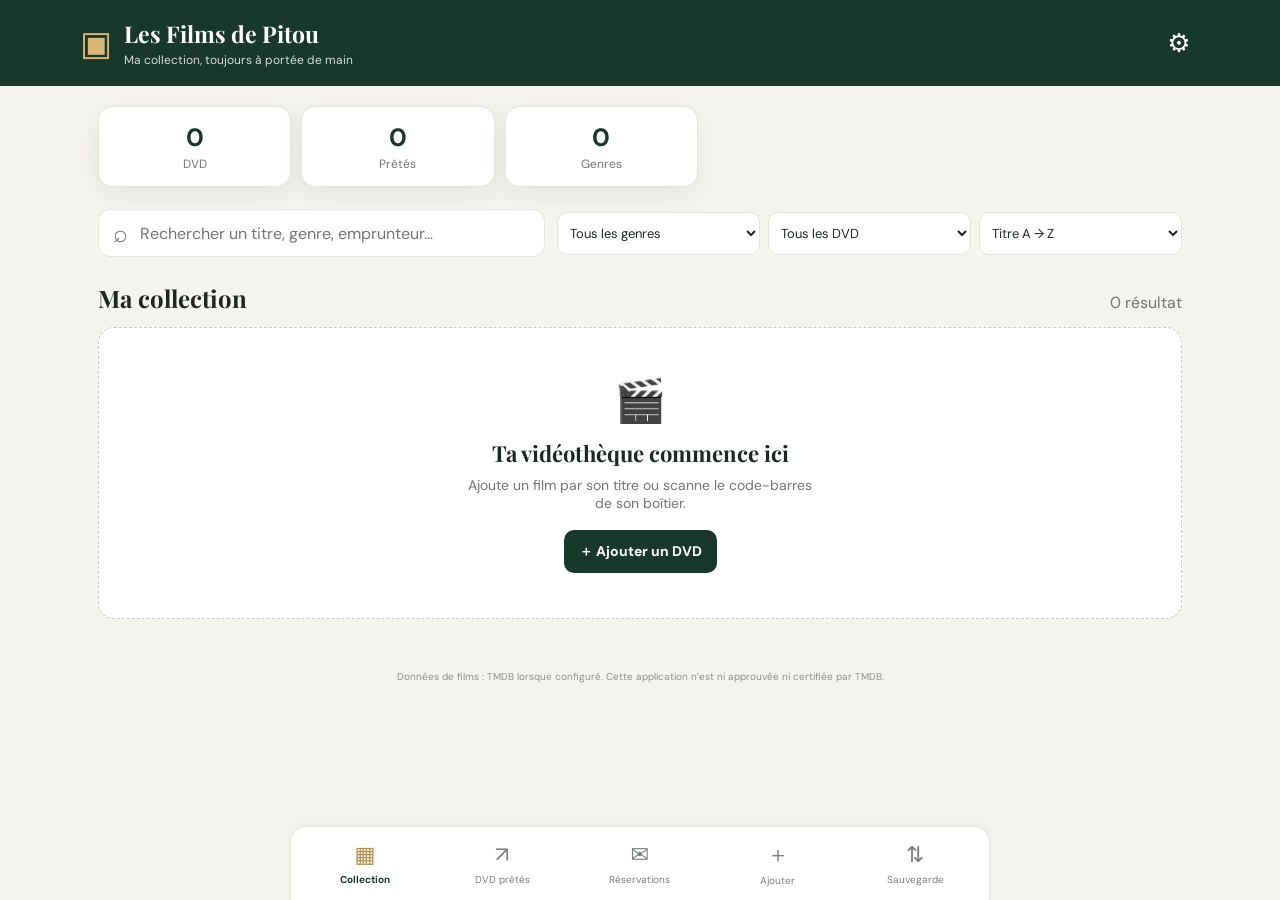
==== index.html @ a5bf0a29 "Update version numbers for CSS and JS files" ====
<!doctype html>
<html lang="fr">
<head>
  <meta charset="utf-8">
  <meta name="viewport" content="width=device-width, initial-scale=1, viewport-fit=cover">
  <meta name="theme-color" content="#18382c">
  <meta name="description" content="Ma vidéothèque DVD personnelle">
  <link rel="manifest" href="manifest.json?v=7">
  <link rel="icon" href="icon.svg" type="image/svg+xml">
  <link rel="stylesheet" href="styles.css?v=9">
  <title>Les Films de Pitou</title>
</head>
<body>
<header class="topbar">
  <div class="brand"><span class="brand-icon">▣</span><div><h1>Les Films de Pitou</h1><p>Ma collection, toujours à portée de main</p></div></div>
  <button id="settingsBtn" class="icon-button" aria-label="Paramètres" title="Paramètres">⚙</button>
</header>
<main>
  <section id="collectionArea">
   <section class="stats" aria-label="Résumé de la collection">
    <div><strong id="totalCount">0</strong><span>DVD</span></div>
    <div><strong id="loanCount">0</strong><span>Prêtés</span></div>
    <div><strong id="genreCount">0</strong><span>Genres</span></div>
  </section>
  <section class="toolbar">
    <label class="searchbox"><span>⌕</span><input id="searchInput" type="search" placeholder="Rechercher un titre, genre, emprunteur…" autocomplete="off"></label>
    <div class="filters">
      <select id="genreFilter" aria-label="Filtrer par genre"><option value="">Tous les genres</option></select>
      <select id="statusFilter" aria-label="Filtrer par disponibilité">
        <option value="all">Tous les DVD</option><option value="available">Disponibles</option><option value="loaned">Prêtés</option>
      </select>
      <select id="sortSelect" aria-label="Trier les DVD">
        <option value="title">Titre A → Z</option><option value="year-desc">Année récente</option><option value="year-asc">Année ancienne</option><option value="added-desc">Ajout récent</option>
      </select>
    </div>
  </section>
  <div class="section-heading"><h2>Ma collection</h2><span id="resultCount" class="muted">0 résultat</span></div>
  <section id="movieGrid" class="movie-grid" aria-live="polite"></section>
  <div id="emptyState" class="empty-state"><div class="empty-icon">🎬</div><h3>Ta vidéothèque commence ici</h3><p>Ajoute un film par son titre ou scanne le code-barres de son boîtier.</p><button class="primary" id="emptyAddBtn">＋ Ajouter un DVD</button></div>
  </section>
  <section id="reservationArea" class="hidden" aria-label="Réservations">
    <div class="section-heading"><h2>Réservations</h2></div>
    <p class="muted small">Espace administrateur privé. Les demandes proviennent de la page familiale.</p>
    <div id="reservationConfig" class="reservation-panel hidden"><p>Configure d’abord la clé publique Supabase dans ⚙ Paramètres.</p><button id="reservationSettings" class="secondary">Ouvrir les paramètres</button></div>
    <form id="reservationLogin" class="reservation-panel hidden"><h3>Connexion administrateur</h3><label>Adresse e-mail<input id="adminEmail" type="email" required autocomplete="username" value="pplace@hotmail.fr"></label><label>Mot de passe<input id="adminPassword" type="password" required autocomplete="current-password"></label><button type="submit" class="primary">Se connecter</button></form>
    <div id="reservationDashboard" class="hidden"><div class="reservation-controls"><button id="reservationRefresh" class="secondary">↻ Actualiser</button><button id="syncTestMovie" class="secondary">↑ Envoyer DVD TEST</button><button id="reservationLogout" class="secondary">Se déconnecter</button></div><div id="reservationList" class="reservation-list"></div></div>
    <p id="reservationMessage" class="form-message" role="status"></p>
  </section>
</main>
<nav class="bottom-nav">
  <button id="navCollection" class="nav-item active"><span>▦</span>Collection</button>
  <button id="navLoans" class="nav-item"><span>↗</span>DVD prêtés</button>
  <button id="navReservations" class="nav-item"><span>✉</span>Réservations</button>
   <button id="navAdd" class="nav-item"><span>＋</span>Ajouter</button>
  <button id="navBackup" class="nav-item"><span>⇅</span>Sauvegarde</button>
</nav>

<dialog id="movieDialog">
  <form id="movieForm" method="dialog">
    <div class="dialog-head"><div><p class="eyebrow" id="formEyebrow">NOUVEAU DVD</p><h2 id="formTitle">Ajouter un film</h2></div><button type="button" class="icon-button close-dialog" aria-label="Fermer">×</button></div>
    <input type="hidden" id="movieId">
    <input type="hidden" id="movieOverview">
    <div class="form-grid">
      <label class="full">Titre *<input id="movieTitle" required maxlength="180" placeholder="Titre du film"></label>
      <label>Année<input id="movieYear" type="number" min="1888" max="2100" placeholder="2001"></label>
      <label>Réalisateur<input id="movieDirector" maxlength="180" placeholder="Réalisateur"></label>
      <label class="full">Genres (séparés par des virgules)<input id="movieGenres" placeholder="Action, Aventure, Historique"></label>
      <label class="full">Code-barres (EAN)<div class="inline-field"><input id="movieBarcode" inputmode="numeric" placeholder="Numéro du code-barres"><button type="button" id="scanFromForm" class="secondary">▥ Scanner</button></div></label>
      <label class="full">Affiche (URL)<input id="moviePoster" type="url" placeholder="Renseignée automatiquement si disponible"></label>
      <label class="full">Notes<textarea id="movieNotes" rows="2" placeholder="Édition, langue, emplacement…"></textarea></label>
    </div>
    <section class="loan-editor">
      <label class="checkline"><input id="movieLoaned" type="checkbox"> DVD prêté à quelqu’un</label>
      <div id="loanFields" class="form-grid hidden">
        <label>Prénom de l’emprunteur<input id="borrowerFirst" maxlength="100" placeholder="Prénom"></label>
        <label>Nom de l’emprunteur<input id="borrowerLast" maxlength="100" placeholder="Nom"></label>
        <label class="full">Date du prêt<input id="loanDate" type="date"></label>
      </div>
    </section>
    <div class="dialog-actions"><button type="button" class="secondary close-dialog">Annuler</button><button type="submit" class="primary">Enregistrer le DVD</button></div>
    <p id="formMessage" class="form-message" role="status"></p>
  </form>
</dialog>

<dialog id="searchDialog">
  <form id="searchForm" method="dialog">
    <div class="dialog-head"><div><p class="eyebrow">BASE DE DONNÉES CINÉMA</p><h2>Rechercher un film</h2></div><button type="button" class="icon-button close-dialog" aria-label="Fermer">×</button></div>
    <p class="muted small">Recherche les titres et affiches dans TMDB. La clé API se configure dans ⚙ Paramètres.</p>
    <label class="full">Titre du film<div class="inline-field"><input id="tmdbQuery" placeholder="Ex. Le Seigneur des anneaux" required><button class="primary" type="submit">Chercher</button></div></label>
    <div class="dialog-actions add-manual-actions"><button type="button" id="manualAddBtn" class="secondary">Saisir un film manuellement</button><button type="button" id="scanAddBtn" class="secondary">▥ Scanner un code-barres</button></div>
    <div id="tmdbResults" class="tmdb-results"></div>
    <p id="tmdbMessage" class="form-message" role="status"></p>
  </form>
</dialog>

<dialog id="scanDialog">
  <div class="dialog-head"><div><p class="eyebrow">AJOUT RAPIDE</p><h2>Scanner un code-barres</h2></div><button type="button" class="icon-button close-dialog" aria-label="Fermer">×</button></div>
  <p class="muted small">Autorise l’accès à la caméra et vise le code-barres EAN au dos du boîtier. Si le scan ne fonctionne pas, saisis le numéro manuellement.</p>
  <video id="scanVideo" playsinline muted></video>
  <p id="scanStatus" class="form-message" role="status">Préparation de la caméra…</p>
  <label>Code-barres saisi manuellement<input id="manualBarcode" inputmode="numeric" placeholder="Ex. 505058..." autocomplete="off"></label>
  <div class="dialog-actions"><button id="useManualBarcode" type="button" class="secondary">Utiliser ce numéro</button><button id="stopScan" type="button" class="primary">Fermer le scanner</button></div>
</dialog>

<dialog id="detailsDialog">
  <div id="detailsContent"></div>
</dialog>

<dialog id="settingsDialog">
  <form id="settingsForm" method="dialog">
    <div class="dialog-head"><div><p class="eyebrow">PERSONNALISATION</p><h2>Paramètres</h2></div><button type="button" class="icon-button close-dialog" aria-label="Fermer">×</button></div>
    <p>La collection est stockée dans ce navigateur sur ce téléphone. Exporte régulièrement une sauvegarde JSON.</p>
    <label>Clé API TMDB <input id="tmdbKey" type="password" autocomplete="off" placeholder="Clé API v3 (authentification)"></label>
    <p class="muted small">Obtiens une clé gratuite depuis ton compte TMDB, dans les paramètres API. Elle est enregistrée uniquement dans le stockage local de ce navigateur.</p>
    <label>Nom affiché de la collection<input id="collectionName" maxlength="80" placeholder="Les Films de Pitou"></label>
     <label>Clé publique Supabase (sb_publishable_)<input id="supabasePublicKey" type="password" autocomplete="off" placeholder="sb_publishable_..."></label>
     <p class="muted small">Ne colle jamais de clé secrète ou service_role ici. La clé publique est enregistrée sur cet appareil.</p>
    <div class="dialog-actions"><button type="button" class="secondary close-dialog">Fermer</button><button type="submit" class="primary">Enregistrer</button></div>
    <p class="muted tiny">Les affiches et informations TMDB restent soumises aux conditions de TMDB. Voir le fichier README inclus.</p>
  </form>
</dialog>

<dialog id="backupDialog">
  <div class="dialog-head"><div><p class="eyebrow">TES DONNÉES</p><h2>Sauvegarde & restauration</h2></div><button type="button" class="icon-button close-dialog" aria-label="Fermer">×</button></div>
  <p>La sauvegarde contient les titres, genres, codes-barres, informations de prêts et historique. Les images d’affiche sont référencées par URL, elles ne sont pas intégrées au fichier.</p>
  <div class="backup-actions"><button id="exportBtn" class="primary">⇩ Exporter ma collection (.json)</button><label class="secondary file-button">⇧ Restaurer depuis un fichier<input type="file" id="importFile" accept=".json,application/json"></label></div>
  <p id="backupMessage" class="form-message" role="status"></p>
  <p class="muted small">Conseil : conserve une copie sur ton ordinateur ou dans un espace de stockage sûr. Une restauration remplace la collection actuellement présente sur ce téléphone.</p>
</dialog>

<div id="toast" class="toast" role="status" aria-live="polite"></div>
<footer class="attribution">Données de films : TMDB lorsque configuré. Cette application n’est ni approuvée ni certifiée par TMDB.</footer>
<script src="app.js?v=9"></script>
</body>
</html>
---- styles.css ----
@import url('https://fonts.googleapis.com/css2?family=DM+Sans:wght@400;500;600;700&family=Playfair+Display:wght@600;700&display=swap');
:root{--green:#18382c;--green2:#27533f;--gold:#d9b777;--bg:#f5f4ef;--paper:#fff;--ink:#1e2822;--muted:#707870;--line:#e5e5dc;--danger:#9d3434;--shadow:0 8px 30px #17291d12}
*{box-sizing:border-box}body{margin:0;background:var(--bg);color:var(--ink);font-family:"DM Sans",system-ui,sans-serif;padding-bottom:88px}button,input,select,textarea{font:inherit}button{cursor:pointer}button:focus-visible,input:focus-visible,select:focus-visible,textarea:focus-visible{outline:3px solid #d9b77788;outline-offset:2px}.topbar{background:var(--green);color:white;padding:18px max(18px,calc((100vw - 1120px)/2));display:flex;align-items:center;justify-content:space-between;gap:16px}.brand{display:flex;align-items:center;gap:12px}.brand-icon{font-size:34px;color:var(--gold)}h1,h2,h3,p{margin-top:0}.brand h1{font:700 23px "Playfair Display",Georgia,serif;margin:0}.brand p{font-size:12px;margin:3px 0 0;color:#d5dfd8}.icon-button{border:0;background:transparent;color:inherit;font-size:26px;line-height:1;border-radius:50%;width:42px;height:42px;display:grid;place-items:center}.icon-button:hover{background:#ffffff18}main{max-width:1120px;margin:auto;padding:20px 18px 35px}.stats{display:grid;grid-template-columns:repeat(3,1fr);gap:10px;margin-bottom:22px}.stats div{background:var(--paper);border:1px solid var(--line);border-radius:14px;padding:14px;text-align:center;box-shadow:var(--shadow)}.stats strong{display:block;font-size:25px;color:var(--green)}.stats span{display:block;font-size:12px;color:var(--muted);margin-top:2px}.toolbar{display:grid;gap:12px}.searchbox{display:flex;align-items:center;gap:10px;background:white;border:1px solid var(--line);border-radius:12px;padding:0 14px;height:48px}.searchbox span{font-size:25px;color:var(--muted)}.searchbox input{border:0;outline:none;min-width:0;width:100%;background:transparent}.filters{display:grid;grid-template-columns:1fr 1fr 1fr;gap:8px}.filters select{min-width:0;width:100%;border:1px solid var(--line);border-radius:10px;padding:11px 8px;background:white;color:var(--ink);font-size:13px}.section-heading{display:flex;justify-content:space-between;align-items:baseline;margin:25px 0 13px}.section-heading h2{font:700 24px "Playfair Display",Georgia,serif;margin:0}.muted{color:var(--muted)}.small{font-size:13px;line-height:1.5}.tiny{font-size:11px;line-height:1.5}.movie-grid{display:grid;grid-template-columns:repeat(2,minmax(0,1fr));gap:15px}.movie-card{background:var(--paper);border:1px solid var(--line);border-radius:13px;overflow:hidden;box-shadow:var(--shadow);min-width:0;cursor:pointer;position:relative}.poster-wrap{position:relative;background:#e6e7df;aspect-ratio:2/3;overflow:hidden}.poster{width:100%;height:100%;object-fit:cover;display:block}.poster-placeholder{width:100%;height:100%;display:grid;place-items:center;color:#657166;font-size:42px;background:linear-gradient(135deg,#e8e8df,#d8dfd7)}.loan-badge{position:absolute;top:8px;left:8px;background:#fff3d9;color:#6f4d10;border-radius:20px;padding:5px 8px;font-size:10px;font-weight:700;box-shadow:0 2px 8px #0002}.card-body{padding:10px}.card-title{font-size:14px;font-weight:700;line-height:1.35;margin:0 0 5px;overflow-wrap:anywhere}.card-meta{font-size:11px;color:var(--muted);line-height:1.4}.card-genres{display:flex;flex-wrap:wrap;gap:4px;margin-top:8px}.chip{font-size:10px;border-radius:20px;background:#edf1eb;color:#355542;padding:4px 7px}.empty-state{display:none;text-align:center;padding:45px 18px;background:white;border:1px dashed #c8cec3;border-radius:16px}.empty-state.visible{display:block}.empty-icon{font-size:42px;margin-bottom:10px}.empty-state h3{font:700 22px "Playfair Display",Georgia,serif;margin-bottom:8px}.empty-state p{font-size:14px;color:var(--muted);max-width:360px;margin:0 auto 18px}.primary,.secondary,.danger-button{border:0;border-radius:10px;padding:12px 15px;font-weight:700;font-size:14px;display:inline-flex;justify-content:center;align-items:center;gap:8px}.primary{background:var(--green);color:white}.primary:hover{background:var(--green2)}.secondary{background:#edf0ea;color:var(--green);border:1px solid #dce2d8}.danger-button{background:#f8e9e7;color:var(--danger)}.bottom-nav{position:fixed;z-index:5;bottom:0;left:0;right:0;display:grid;grid-template-columns:repeat(4,1fr);background:#fff;border-top:1px solid var(--line);padding:8px 5px calc(8px + env(safe-area-inset-bottom));box-shadow:0 -5px 20px #17291d0a}.nav-item{border:0;background:transparent;color:#798078;font-size:10px;display:flex;flex-direction:column;align-items:center;gap:4px;padding:5px 2px}.nav-item span{font-size:22px}.nav-item.active{color:var(--green);font-weight:700}.nav-item.active span{color:#b48c44}dialog{border:0;border-radius:18px;padding:22px;width:min(620px,calc(100% - 24px));max-height:min(88vh,900px);overflow:auto;box-shadow:0 20px 80px #0003;color:var(--ink)}dialog::backdrop{background:#101b15a8;backdrop-filter:blur(3px)}dialog form{margin:0}.dialog-head{display:flex;justify-content:space-between;align-items:center;gap:15px;margin-bottom:18px}.dialog-head h2{font:700 25px "Playfair Display",Georgia,serif;margin:0}.eyebrow{font-size:10px;font-weight:700;letter-spacing:1.4px;color:#9a7940;margin:0 0 4px}.close-dialog{color:var(--muted);flex-shrink:0}.form-grid{display:grid;grid-template-columns:1fr 1fr;gap:13px}.form-grid label,.full,dialog form>label{display:block;font-size:12px;font-weight:700;color:#465249;min-width:0}.form-grid label input,.form-grid label textarea,.form-grid label select,dialog form>label>input,dialog form>label input,dialog form>label textarea{display:block;margin-top:6px;width:100%;border:1px solid #dce0d8;border-radius:9px;padding:11px;background:#fff;color:var(--ink);font-size:14px;font-weight:400}.form-grid .full{grid-column:1/-1}.inline-field{display:flex;gap:8px;align-items:stretch;margin-top:6px}.inline-field input{margin-top:0!important;min-width:0;flex:1}.inline-field button{white-space:nowrap}.loan-editor{margin-top:17px;padding:14px;background:#f6f7f2;border-radius:12px}.checkline{display:flex;align-items:center;gap:9px;font-weight:700;font-size:13px}.checkline input{width:18px;height:18px;accent-color:var(--green)}.loan-editor .form-grid{margin-top:14px}.hidden{display:none!important}.dialog-actions{display:flex;justify-content:flex-end;gap:9px;margin-top:20px;flex-wrap:wrap}.form-message{font-size:13px;color:var(--green);margin:12px 0 0;line-height:1.45}.tmdb-results{display:grid;gap:10px;margin-top:18px}.tmdb-result{display:grid;grid-template-columns:58px 1fr auto;gap:12px;align-items:center;border:1px solid var(--line);padding:9px;border-radius:11px}.tmdb-result img{width:58px;height:85px;object-fit:cover;border-radius:5px;background:#eee}.tmdb-result h3{font-size:14px;margin:0 0 4px}.tmdb-result p{font-size:12px;color:var(--muted);margin:0;line-height:1.4}.tmdb-result button{padding:9px;font-size:12px}.backup-actions{display:grid;gap:10px;margin:18px 0}.file-button{position:relative;text-align:center;cursor:pointer}.file-button input{position:absolute;width:1px;height:1px;opacity:0;overflow:hidden}.toast{position:fixed;z-index:10;bottom:92px;left:50%;transform:translate(-50%,20px);opacity:0;pointer-events:none;background:#1d3026;color:white;padding:12px 17px;border-radius:12px;font-size:13px;box-shadow:var(--shadow);max-width:calc(100vw - 32px);transition:.2s}.toast.show{opacity:1;transform:translate(-50%,0)}#scanVideo{width:100%;max-height:44vh;object-fit:cover;background:#111;border-radius:12px;display:block;min-height:180px}#scanDialog>label{display:block;font-size:12px;font-weight:700;margin-top:12px}#scanDialog>label input{width:100%;padding:12px;border:1px solid var(--line);border-radius:9px;margin-top:6px}.detail-hero{display:grid;grid-template-columns:110px 1fr;gap:16px}.detail-hero img{width:110px;aspect-ratio:2/3;object-fit:cover;border-radius:9px;background:#eee}.detail-hero h2{font:700 24px "Playfair Display",Georgia,serif;margin:4px 0 8px}.detail-label{font-size:10px;letter-spacing:1px;color:#8b7956;font-weight:700;margin:20px 0 7px}.detail-info{font-size:14px;line-height:1.6}.history-item{padding:10px 0;border-bottom:1px solid var(--line);font-size:13px}.attribution{text-align:center;padding:15px 20px 22px;color:#8b9189;font-size:10px;line-height:1.5}.empty-search{grid-column:1/-1;text-align:center;padding:30px;color:var(--muted)}@media(min-width:560px){.movie-grid{grid-template-columns:repeat(3,minmax(0,1fr))}.stats{max-width:520px}.toolbar{grid-template-columns:1.2fr 1fr;align-items:center}.filters{grid-template-columns:1fr}.movie-card:hover{transform:translateY(-2px);transition:transform .15s}}@media(min-width:800px){.movie-grid{grid-template-columns:repeat(5,minmax(0,1fr))}.filters{grid-template-columns:1fr 1fr 1fr}.toolbar{grid-template-columns:1fr 1.4fr}.stats{max-width:600px}.bottom-nav{left:50%;right:auto;transform:translateX(-50%);width:min(700px,100%);border:1px solid var(--line);border-bottom:0;border-radius:16px 16px 0 0}.attribution{padding-bottom:100px}}@media(max-width:390px){.filters{grid-template-columns:1fr 1fr}.filters select:last-child{grid-column:1/-1}.brand h1{font-size:20px}.brand p{font-size:11px}.dialog-head h2{font-size:22px}.form-grid{grid-template-columns:1fr}.form-grid .full{grid-column:auto}.tmdb-result{grid-template-columns:48px 1fr}.tmdb-result img{width:48px;height:72px}.tmdb-result button{grid-column:2;justify-self:start}}

.overview-text{white-space:pre-line;line-height:1.7}.detail-info{overflow-wrap:anywhere}

.trailer-area{margin:16px 0 8px}.trailer-link{text-decoration:none;max-width:100%;text-align:center}

/* Réservations administrateur */
.reservation-panel,.reservation-card{background:#fff;border:1px solid var(--line);border-radius:14px;padding:17px;margin-bottom:13px;box-shadow:var(--shadow)}
.reservation-panel{display:grid;gap:12px;max-width:560px}
.reservation-panel h3{margin:0;font:700 21px "Playfair Display",Georgia,serif}
.reservation-panel label{display:grid;gap:6px;font-size:13px;font-weight:700}
.reservation-panel input{padding:12px;border:1px solid var(--line);border-radius:9px;min-width:0}
.reservation-controls,.reservation-actions{display:flex;gap:10px;flex-wrap:wrap;margin:12px 0}
.reservation-list{display:grid;gap:12px}
.reservation-card p{font-size:13px;margin:9px 0;overflow-wrap:anywhere}
.reservation-card-top{display:flex;justify-content:space-between;align-items:start;gap:12px}
.reservation-status{font-size:11px;background:#f5e9ce;color:#654b20;border-radius:15px;padding:5px 9px;white-space:nowrap}
.bottom-nav{grid-template-columns:repeat(5,1fr)}
@media(max-width:390px){.nav-item{font-size:9px}.nav-item span{font-size:19px}}
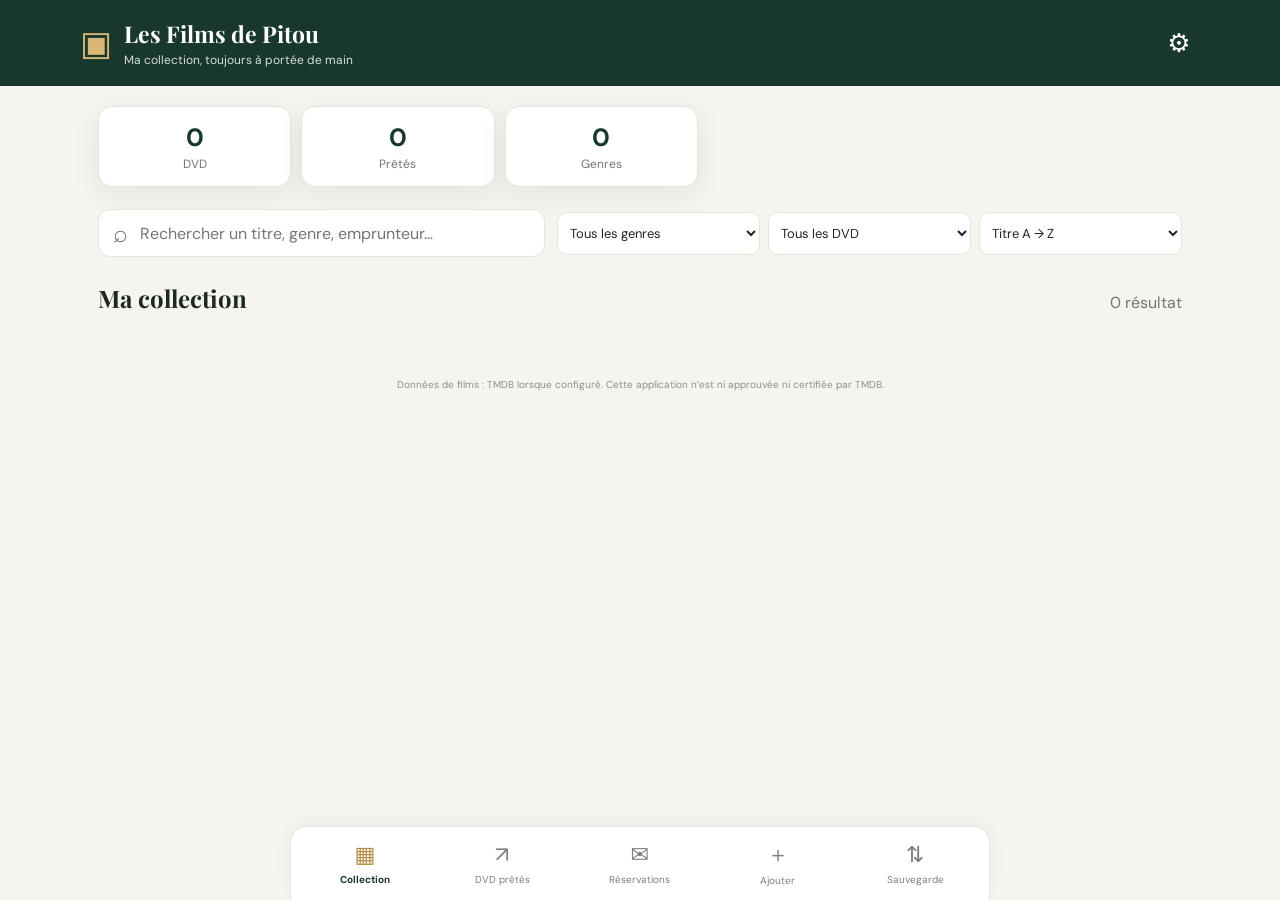
==== commit 01090b57: "Update version numbers for CSS and JS files" ====
--- a/index.html
+++ b/index.html
@@ -7,7 +7,7 @@
   <meta name="description" content="Ma vidéothèque DVD personnelle">
   <link rel="manifest" href="manifest.json?v=7">
   <link rel="icon" href="icon.svg" type="image/svg+xml">
-  <link rel="stylesheet" href="styles.css?v=9">
+  <link rel="stylesheet" href="styles.css?v=10">
   <title>Les Films de Pitou</title>
 </head>
 <body>
@@ -43,7 +43,7 @@
     <p class="muted small">Espace administrateur privé. Les demandes proviennent de la page familiale.</p>
     <div id="reservationConfig" class="reservation-panel hidden"><p>Configure d’abord la clé publique Supabase dans ⚙ Paramètres.</p><button id="reservationSettings" class="secondary">Ouvrir les paramètres</button></div>
     <form id="reservationLogin" class="reservation-panel hidden"><h3>Connexion administrateur</h3><label>Adresse e-mail<input id="adminEmail" type="email" required autocomplete="username" value="pplace@hotmail.fr"></label><label>Mot de passe<input id="adminPassword" type="password" required autocomplete="current-password"></label><button type="submit" class="primary">Se connecter</button></form>
-    <div id="reservationDashboard" class="hidden"><div class="reservation-controls"><button id="reservationRefresh" class="secondary">↻ Actualiser</button><button id="syncTestMovie" class="secondary">↑ Envoyer DVD TEST</button><button id="reservationLogout" class="secondary">Se déconnecter</button></div><div id="reservationList" class="reservation-list"></div></div>
+    <div id="reservationDashboard" class="hidden"><div class="reservation-controls"><button id="reservationRefresh" class="secondary">↻ Actualiser</button><button id="reservationLogout" class="secondary">Se déconnecter</button></div><div id="reservationList" class="reservation-list"></div></div>
     <p id="reservationMessage" class="form-message" role="status"></p>
   </section>
 </main>
@@ -130,6 +130,6 @@
 
 <div id="toast" class="toast" role="status" aria-live="polite"></div>
 <footer class="attribution">Données de films : TMDB lorsque configuré. Cette application n’est ni approuvée ni certifiée par TMDB.</footer>
-<script src="app.js?v=9"></script>
+<script src="app.js?v=10"></script>
 </body>
 </html>
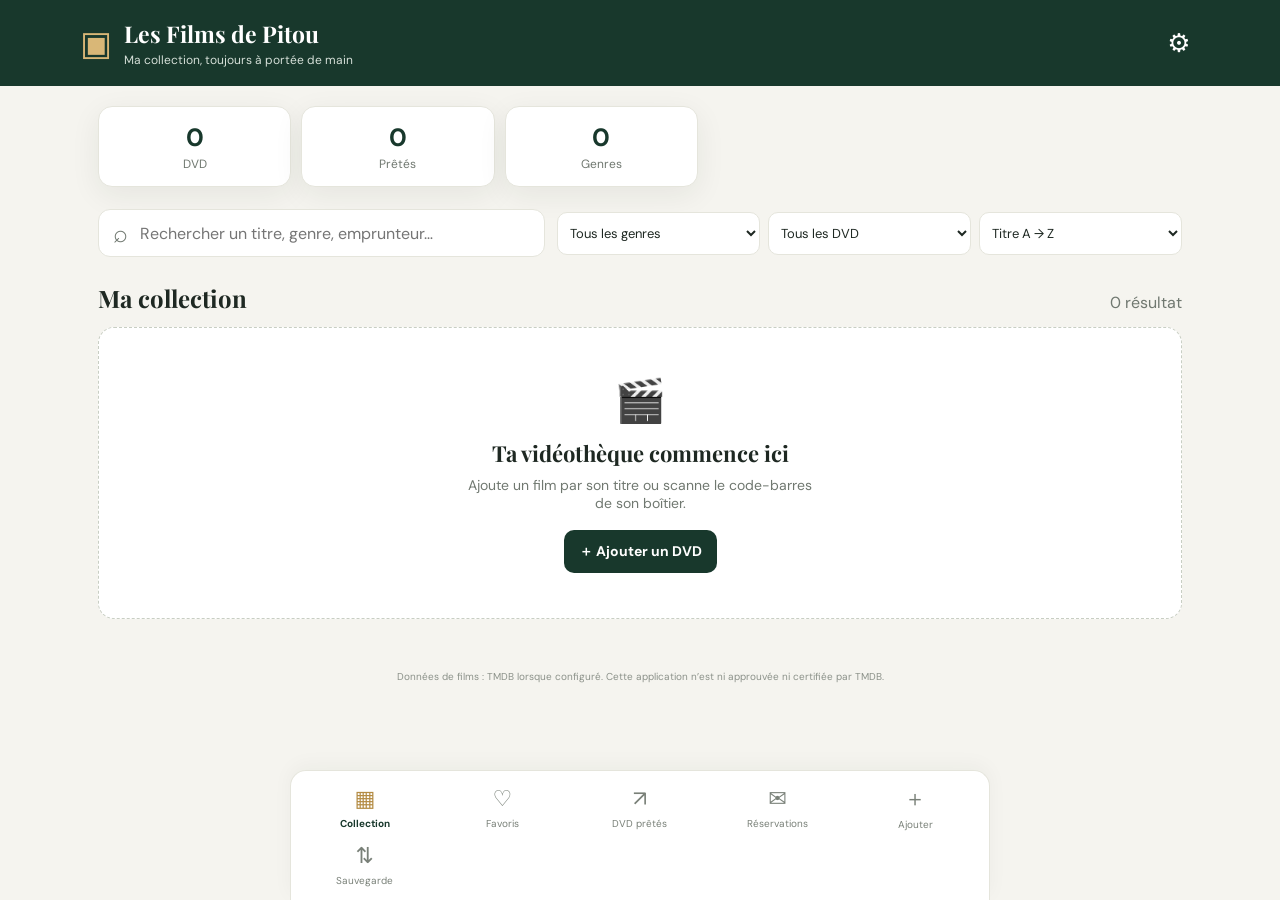
==== commit c39a2572: "Update index.html" ====
--- a/index.html
+++ b/index.html
@@ -49,6 +49,7 @@
 </main>
 <nav class="bottom-nav">
   <button id="navCollection" class="nav-item active"><span>▦</span>Collection</button>
+<button id="navFavorites" class="nav-item"><span>♡</span>Favoris</button>
   <button id="navLoans" class="nav-item"><span>↗</span>DVD prêtés</button>
   <button id="navReservations" class="nav-item"><span>✉</span>Réservations</button>
    <button id="navAdd" class="nav-item"><span>＋</span>Ajouter</button>
